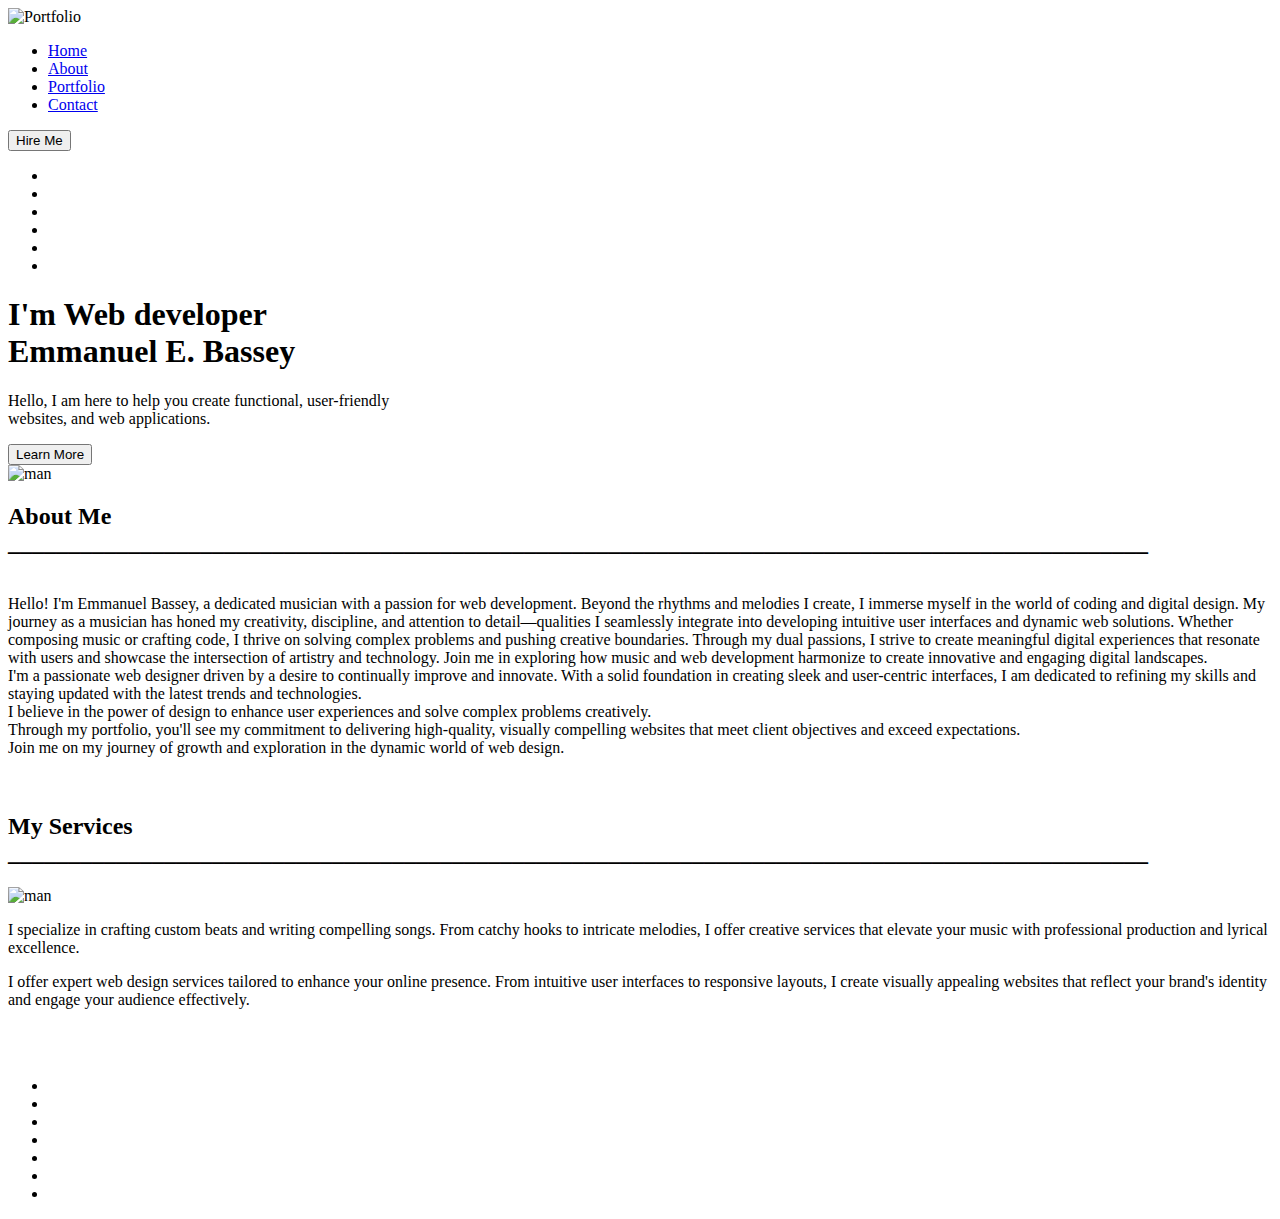
==== index.html @ 0f2b52b5 "Update and rename index.html.html to index.html" ====
<!DOCTYPE html>
<html lang="en">
<head>
    <meta charset="UTF-8">
    <meta name="viewport" content="width=device-width, initial-scale=1.0">
    <title>Portfolio</title>
    <link rel="stylesheet" href="pradaportfolio.css">
    <script type="module" src="https://unpkg.com/ionicons@7.1.0/dist/ionicons/ionicons.esm.js"></script>

</head>
<body>
    
    <header class="header-main">

        <div class="header-main-logo">
            <img src="logo-1-70x70.png" alt="Portfolio"> 
        </div>

        <nav class="header-main-nav">
            <ul>
                <li class="header-main-nav"><a href="#">Home</a></li>
                <li class="header-main-nav"><a href="#">About</a></li>
                <li class="header-main-nav"><a href="#">Portfolio</a></li>
                <li class="header-main-nav"><a href="#">Contact</a></li>
            </ul>
        </nav>

        <button type="button">Hire Me</button>
    </header>

        <div class="container">
            <div class="footer">
                <ul>
                <li class="footer"><a href="#"><ion-icon name="logo-linkedin"></ion-icon></a></li>
                <li class="footer"><a href="#"><ion-icon name="logo-facebook"></ion-icon></a></li>
                <li class="footer"><a href="#"><ion-icon name="logo-twitter"></ion-icon></a></li>
                <li class="footer"><a href="#"><ion-icon name="logo-instagram"></ion-icon></a></li>
                <li class="footer"><a href="#"><ion-icon name="mail-outline"></ion-icon></a></li>
                <li class="footer"><a href="#"><ion-icon name="call-outline"></ion-icon></a></li>
                </ul>
            </div>

            <div class="web">
                <h1>I'm Web developer <br>Emmanuel E. Bassey</h1>

                <p class="hello">Hello, I am here to help you create functional, user-friendly <br>websites, and web applications.</p>

                <button class="submit">Learn More</button>
            </div>

            <img src="EmmBassey.png" alt="man" width="40%">

        </div>

        <div class="me">
            <h2>About Me <br> <span> _______________________________________________________________________________________________</span></h2>
    
            <div class="ass">

                <div class="compic"><img src="compic.jpg" alt="" width="400px"></div>

             <div class="about">Hello! I'm Emmanuel Bassey, a dedicated musician with a passion for web development. Beyond the rhythms and melodies I create, I immerse myself in the world of coding and digital design. My journey as a musician has honed my creativity, discipline, and attention to detail—qualities I seamlessly integrate into developing intuitive user interfaces and dynamic web solutions. Whether composing music or crafting code, I thrive on solving complex problems and pushing creative boundaries. Through my dual passions, I strive to create meaningful digital experiences that resonate with users and showcase the intersection of artistry and technology. Join me in exploring how music and web development harmonize to create innovative and engaging digital landscapes.</div>
    

            <div class="about2"> I'm a passionate web designer driven by a desire to continually improve and innovate. With a solid foundation in creating sleek and user-centric interfaces, I am dedicated to refining my skills and staying updated with the latest trends and technologies. <br>I believe in the power of design to enhance user experiences and solve complex problems creatively. <br>Through my portfolio, you'll see my commitment to delivering high-quality, visually compelling websites that meet client objectives and exceed expectations. <br>Join me on my journey of growth and exploration in the dynamic world of web design.</div>
        </div>
        </div><br><br>

        <div class="Services">
        

        <h2 class="serve">My Services <br> <span class="span2"> _______________________________________________________________________________________________</span></h2>
    
            <div class="ass2">

                <div class="baddo"><img src="baddo and prada.png" alt="man" width="400px"></div>

             <div class="production"><p>I specialize in crafting custom beats and writing compelling songs. From catchy hooks to intricate melodies, I offer creative services that elevate your music with professional production and lyrical excellence.</p></div>
    

            <div class="production"> <p>I offer expert web design services tailored to enhance your online presence. From intuitive user interfaces to responsive layouts, I create visually appealing websites that reflect your brand's identity and engage your audience effectively.</p></div>
        </div>
        </div><br><br>




    <footer>
        <ul class="footer-icons">
            <li class="footer-icons"><a href="#"><ion-icon name="logo-linkedin"></ion-icon></a></li>
            <li class="footer-icons"><a href="#"><ion-icon name="logo-facebook"></ion-icon></a></li>
            <li class="footer-icons"><a href="#"><ion-icon name="logo-facebook"></ion-icon></a></li>
            <li class="footer-icons"><a href="#"><ion-icon name="logo-twitter"></ion-icon></a></li>
            <li class="footer-icons"><a href="#"><ion-icon name="logo-instagram"></ion-icon></a></li>
            <li class="footer-icons"><a href="#"><ion-icon name="mail-outline"></ion-icon></a></li>
            <li class="footer-icons"><a href="#"><ion-icon name="call-outline"></ion-icon></a></li>
            </ul>
    </footer>
</body>
</html>
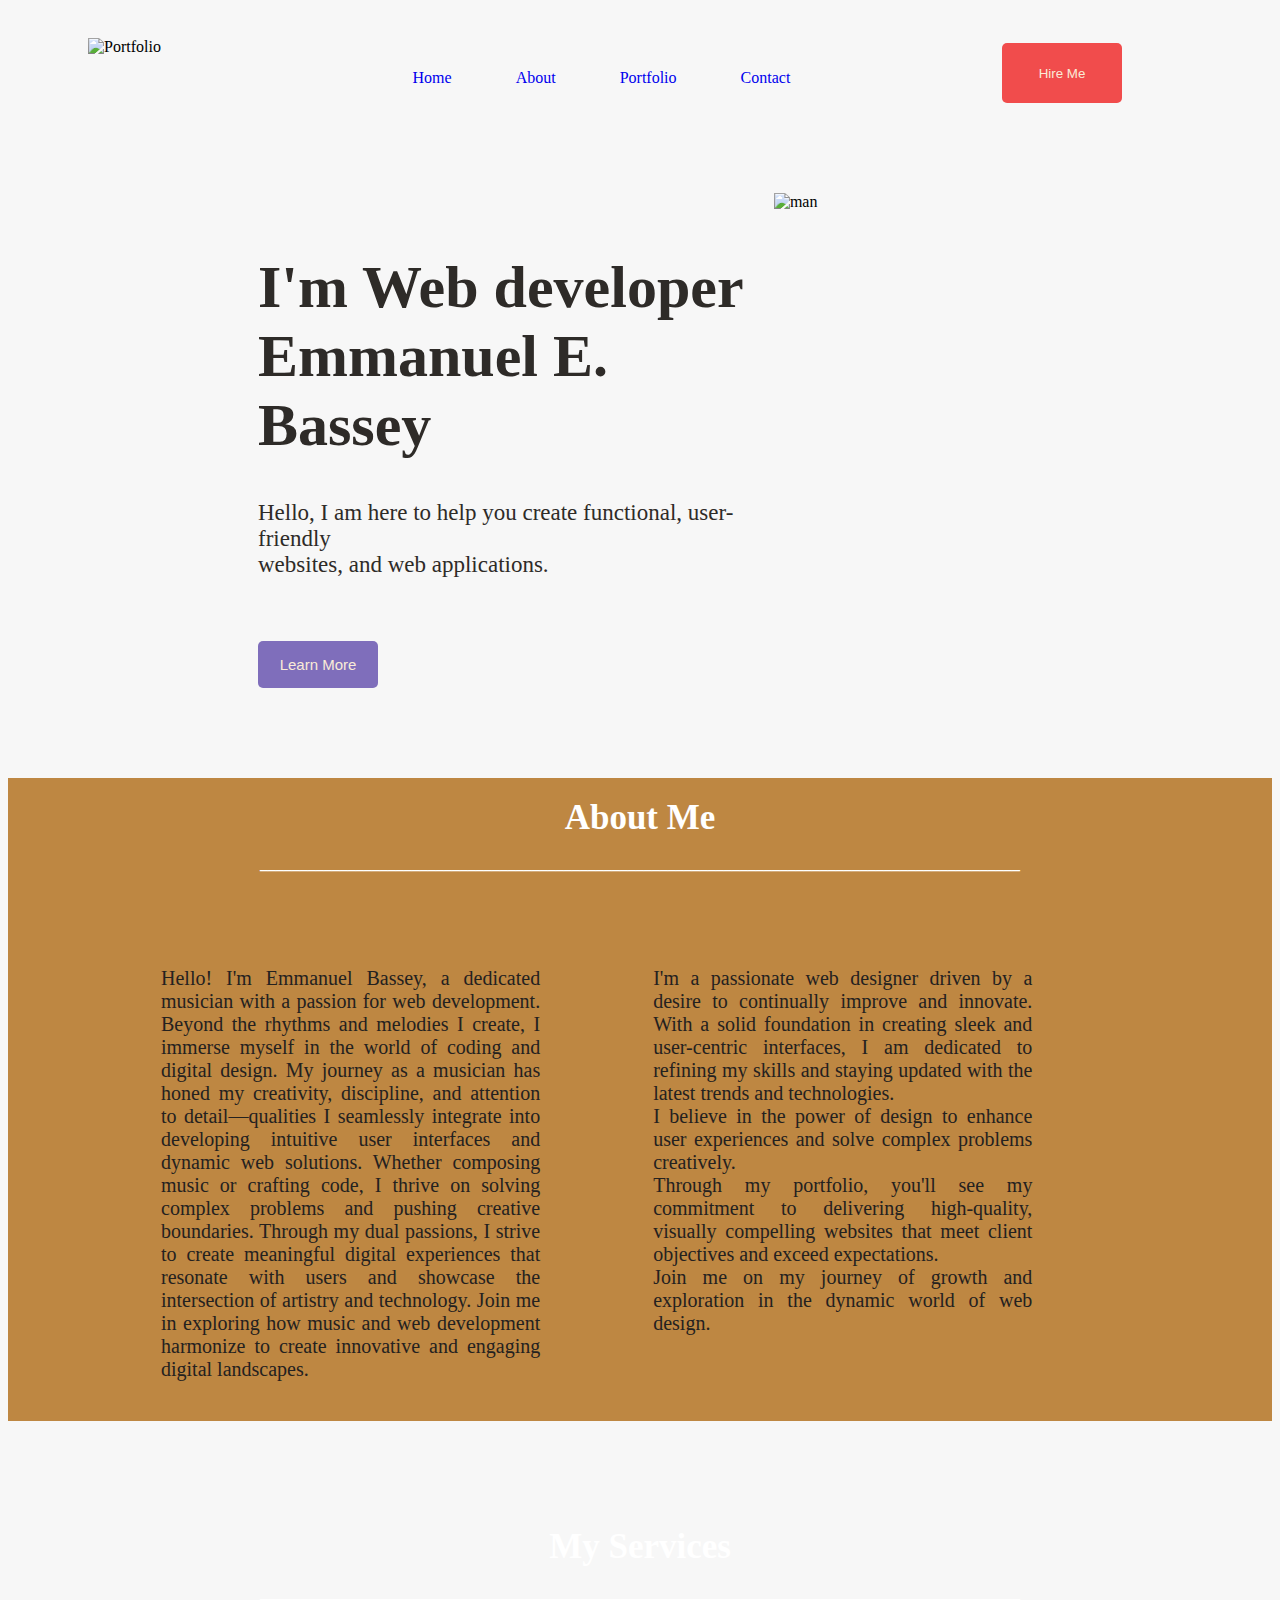
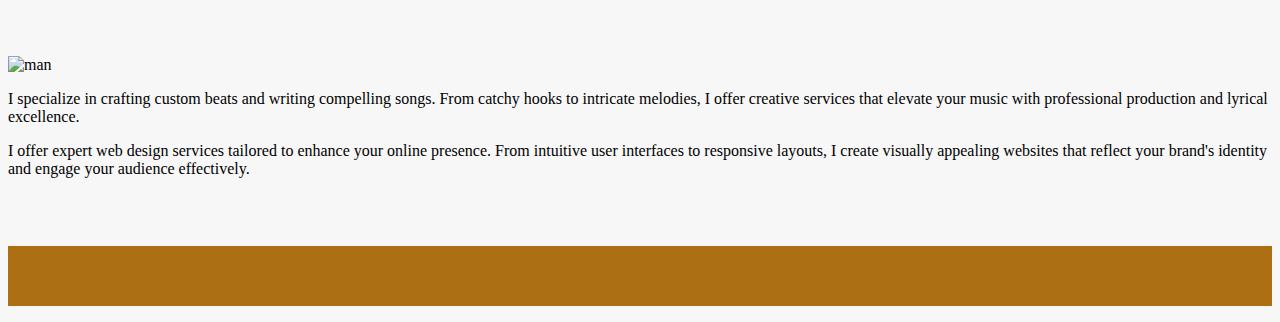
==== commit 2562f738: "Update index.html" ====
--- a/index.html
+++ b/index.html
@@ -4,7 +4,7 @@
     <meta charset="UTF-8">
     <meta name="viewport" content="width=device-width, initial-scale=1.0">
     <title>Portfolio</title>
-    <link rel="stylesheet" href="pradaportfolio.css">
+    <link rel="stylesheet" href="style.css">
     <script type="module" src="https://unpkg.com/ionicons@7.1.0/dist/ionicons/ionicons.esm.js"></script>
 
 </head>
--- a/style.css
+++ b/style.css
@@ -0,0 +1,145 @@
+body{
+    background-color:  rgba(240, 240, 240, 0.541);
+}
+
+a{
+    cursor: pointer;
+}
+.header-main{
+    width: 100%;
+    height: 60px;
+    /* background-color: hsl(350, 100%, 99%); */
+    display: flex;
+    justify-content: space-between;
+    padding-top: 35px;
+}
+
+.header-main-logo{
+    width: fit-content;
+    height: 100%;
+    /* background-color: yellow; */
+    padding-left: 80px;
+    display: flex;
+}
+
+.header-main-logo img{
+    height: 70px;
+    align-self: center;
+}
+
+.header-main-nav ul li{
+   display: inline-block;
+   list-style-type: none;
+   margin: 10px 30px; 
+}
+
+.header-main-nav ul a{
+    text-decoration: none;
+}
+
+li.header-main-nav a:hover{
+    color: rgba(205, 50, 63, 0.692);
+}
+
+button{
+    width: 120px;
+    background-color: rgba(238, 8, 8, 0.719);
+    border: none;
+    border-radius: 5px;
+    margin-right: 150px;
+    padding: 10px;
+    color: antiquewhite;
+}
+
+.container{
+    display: flex;
+    justify-content: 90%;
+    margin: 90px;
+    /* border: 1px solid; */
+}
+
+.footer{
+    list-style-type: none;
+    margin: 25px;
+    padding: 5px;
+}
+
+.web{
+    font-size: 30px;
+    margin-top: 20px;
+    color: rgb(46, 43, 40);
+}
+
+.hello{
+    font-size: 23px;
+}
+
+.submit{
+    background-color: rgb(127, 110, 187);
+    color: antiquewhite;
+    margin-top: 40px;
+    padding: 15px;
+    font-size: 15px;
+}
+
+.me{
+    background-color: rgb(190, 135, 66);
+    width: 100%;
+}
+
+h2{
+    text-align: center;
+    color: rgb(255, 255, 255);
+    font-family: Georgia, 'Times New Roman', Times, serif;
+    font-size: 35px;
+    margin-top: 50px;
+    padding: 20px;
+}
+
+span{
+    font-size: 16px;
+    color: rgb(255, 255, 255);
+}
+
+.ass{
+    display: flex;
+}
+
+
+.about{
+    font-size: 20px;
+    width: 30%;
+    text-align: justify;
+    margin-left: 10%;
+    margin: 40px;
+    padding-left: 33px;
+    color: rgb(36, 33, 31);
+}
+
+.about2{
+    font-size: 20px;
+    width: 30%;
+    text-align: justify;
+    margin-left: 100px;
+    margin: 40px;
+    padding-left: 33px;
+    color: rgb(36, 33, 31);
+}
+
+.compic{
+    padding-left: 80px;
+    padding-top: 34px;
+    border-radius: 40%
+}
+
+.services{
+    display: flex;
+}
+
+.footer-icons{
+    display: flex;
+    justify-content: space-between;
+    list-style-type: none;
+    background-color: rgb(172, 111, 20);
+    padding: 15px;
+}
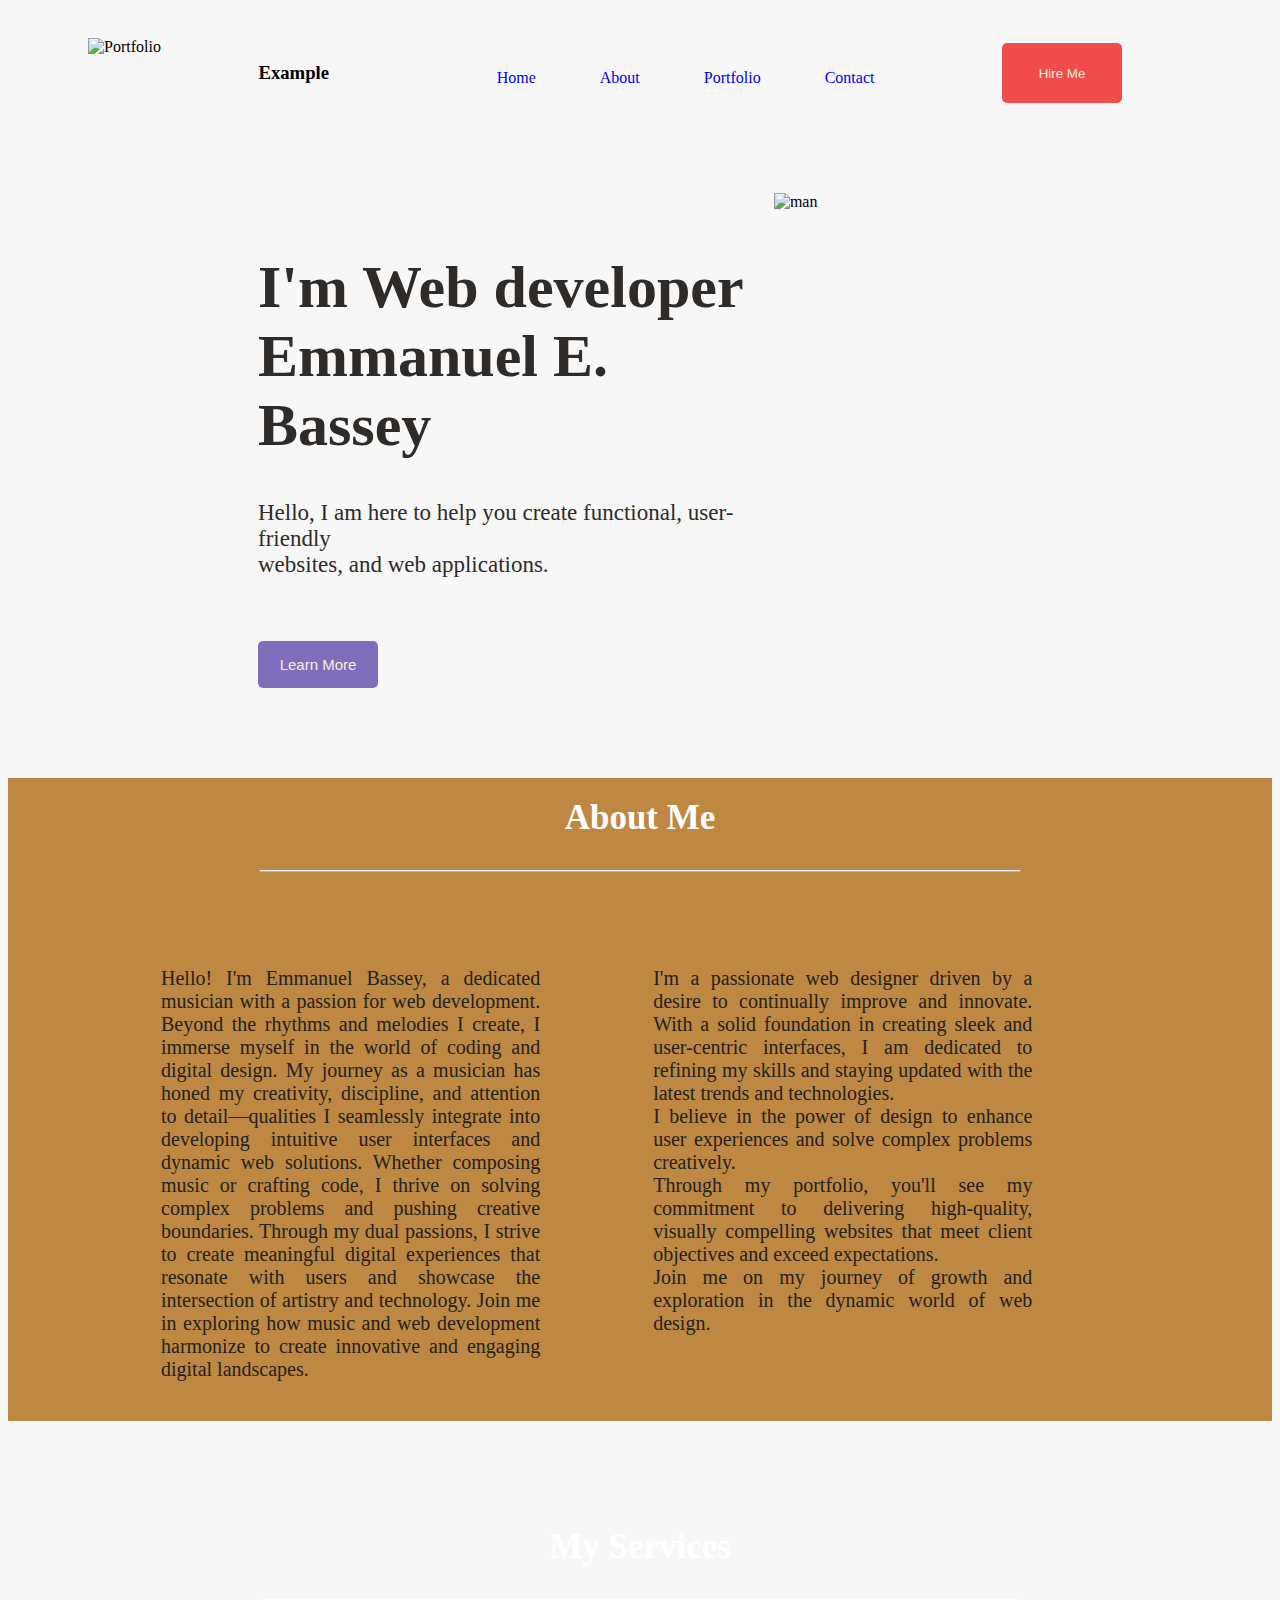
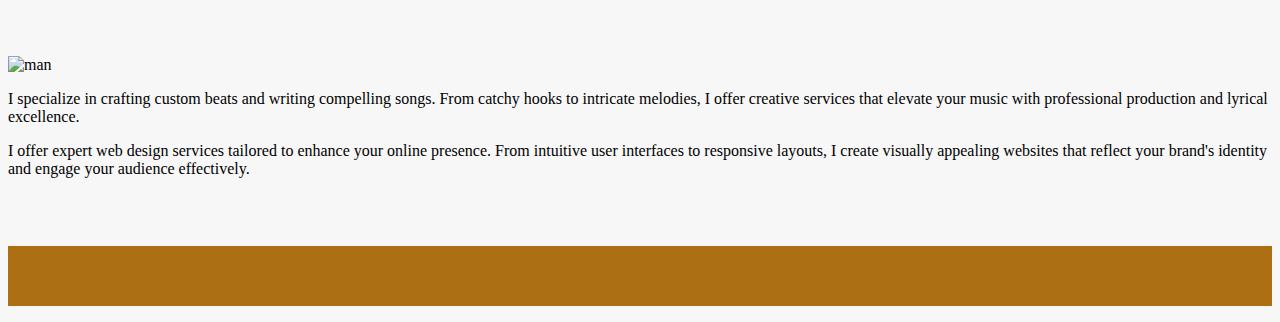
==== commit 40928979: "Add h3 tag" ====
--- a/index.html
+++ b/index.html
@@ -15,6 +15,7 @@
         <div class="header-main-logo">
             <img src="logo-1-70x70.png" alt="Portfolio"> 
         </div>
+        <h3>Example</h3>
 
         <nav class="header-main-nav">
             <ul>
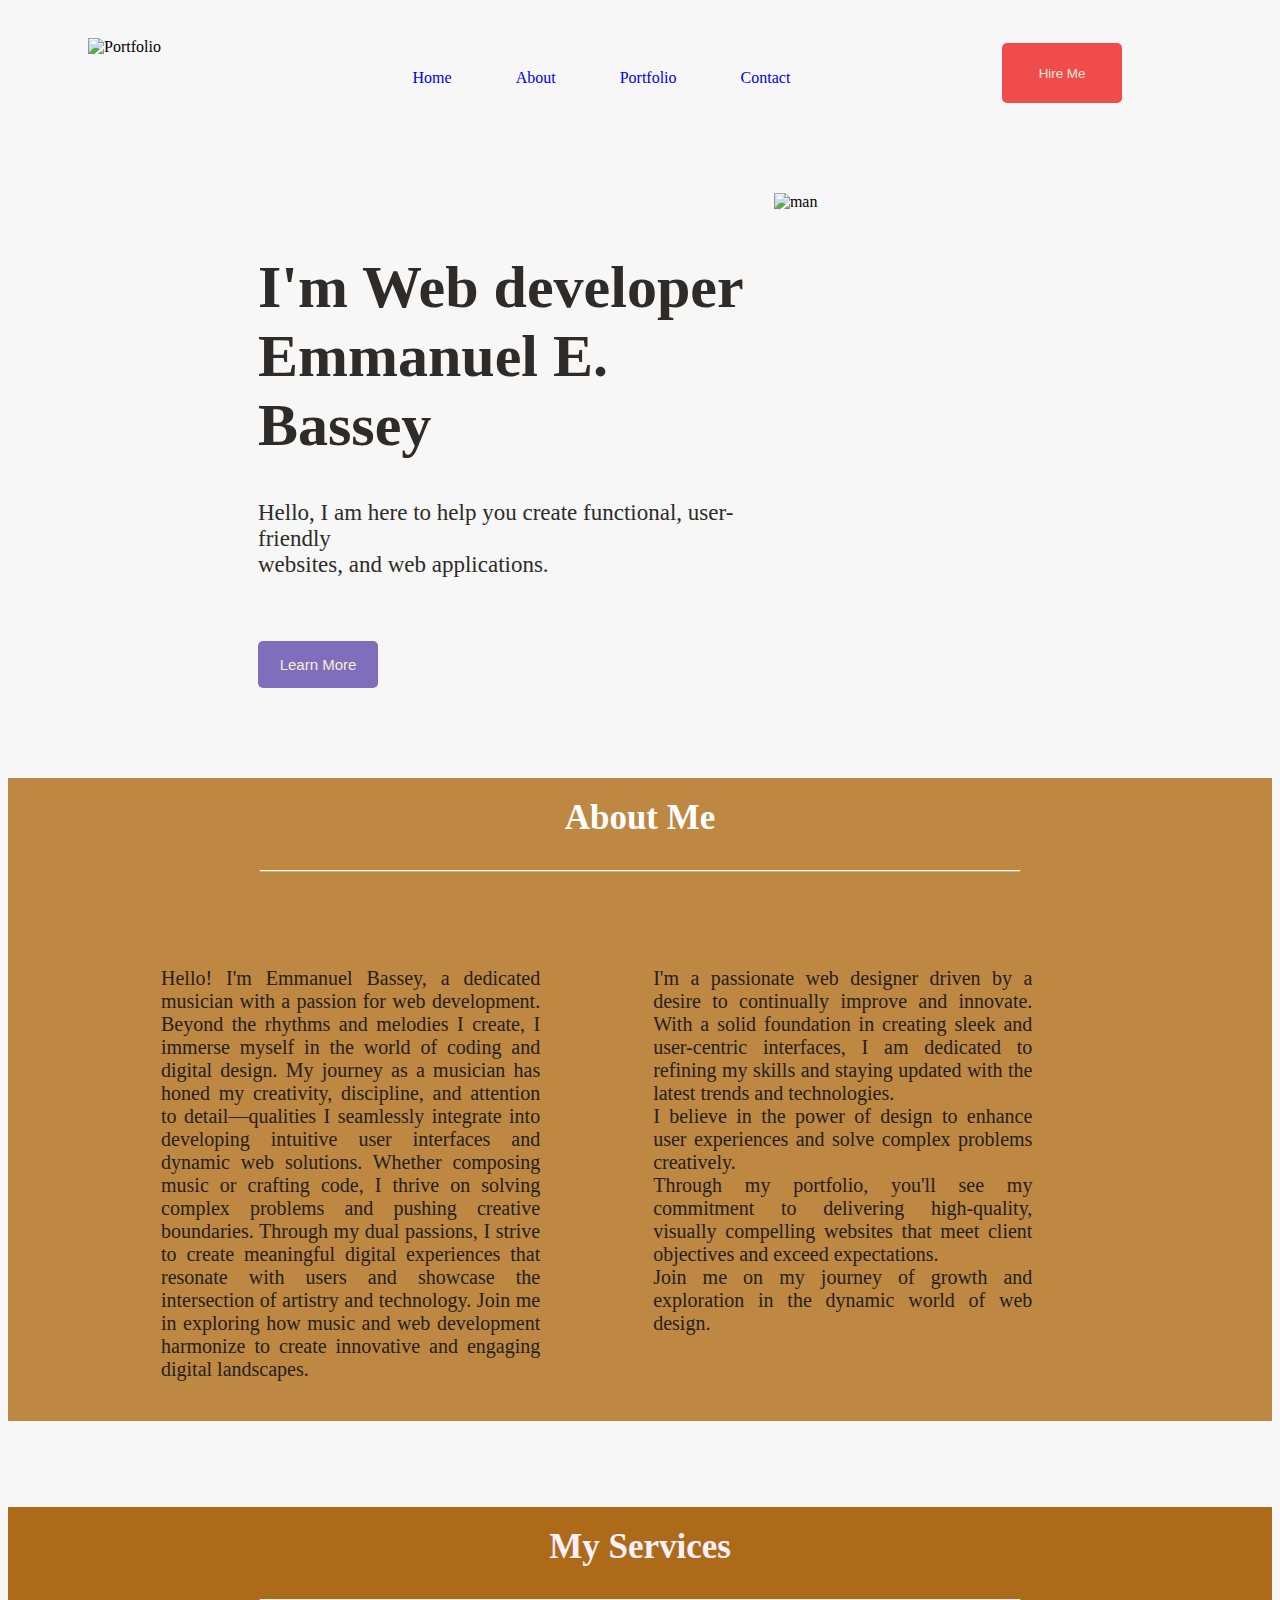
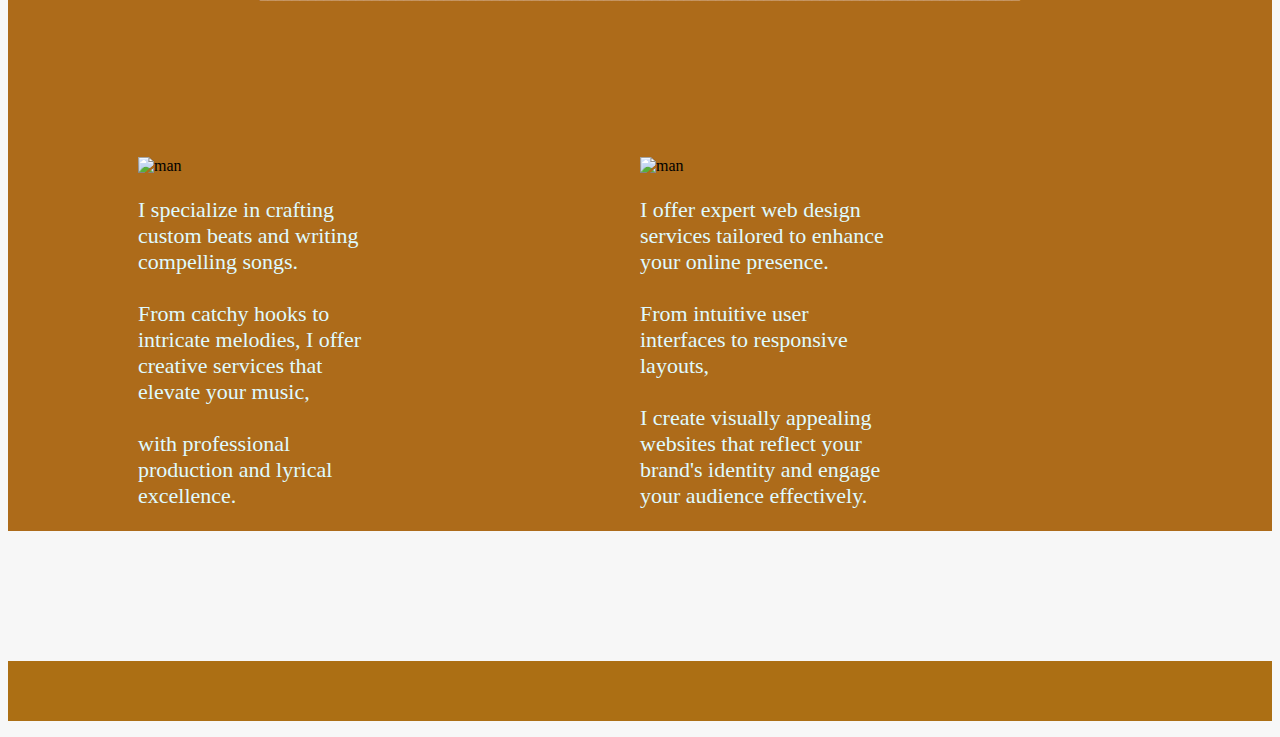
==== commit 9f3f140c: "Add style and content to my services section" ====
--- a/index.html
+++ b/index.html
@@ -15,7 +15,7 @@
         <div class="header-main-logo">
             <img src="logo-1-70x70.png" alt="Portfolio"> 
         </div>
-        <h3>Example</h3>
+        
 
         <nav class="header-main-nav">
             <ul>
@@ -67,26 +67,25 @@
         </div>
         </div><br><br>
 
-        <div class="Services">
-        
-
-        <h2 class="serve">My Services <br> <span class="span2"> _______________________________________________________________________________________________</span></h2>
+        <div class="services">
+            <h2 class="serve">My Services<br><span class="span2"> _______________________________________________________________________________________________</span></h2>
     
             <div class="ass2">
 
-                <div class="baddo"><img src="baddo and prada.png" alt="man" width="400px"></div>
+                <div class="baddo">
+                    <img src="baddo and prada.png" alt="man" width="50%">
+                <p class="hello2">I specialize in crafting custom beats and writing compelling songs. <br><br>From catchy hooks to intricate melodies, I offer creative services that elevate your music,<br><br> with professional production and lyrical excellence.</p> 
+                </div>
+            
+            <div class="baddo">
+                
+                <img src="mixer.png" alt="man" width="80%">
+                
+                <p class="hello2">I offer expert web design services tailored to enhance your online presence. <br><br>From intuitive user interfaces to responsive layouts, <br><br>I create visually appealing websites that reflect your brand's identity and engage your audience effectively.</p></div>
+        </div>
+        </div>
 
-             <div class="production"><p>I specialize in crafting custom beats and writing compelling songs. From catchy hooks to intricate melodies, I offer creative services that elevate your music with professional production and lyrical excellence.</p></div>
-    
-
-            <div class="production"> <p>I offer expert web design services tailored to enhance your online presence. From intuitive user interfaces to responsive layouts, I create visually appealing websites that reflect your brand's identity and engage your audience effectively.</p></div>
-        </div>
-        </div><br><br>
-
-
-
-
-    <footer>
+        <footer>
         <ul class="footer-icons">
             <li class="footer-icons"><a href="#"><ion-icon name="logo-linkedin"></ion-icon></a></li>
             <li class="footer-icons"><a href="#"><ion-icon name="logo-facebook"></ion-icon></a></li>
--- a/style.css
+++ b/style.css
@@ -133,7 +133,33 @@
 }
 
 .services{
+    background-color: rgb(173, 107, 26);
+    width: 100%;
+}
+
+.serve{
+    color: rgb(249, 240, 252);
+}
+
+.span2{
+    color: rgb(249, 240, 252);
+}
+
+.ass2{
+    
     display: flex;
+    justify-content: space-evenly;
+    margin: 130px;
+}
+
+.baddo{
+    width: 50%;
+}
+
+.hello2{
+    font-size: 22px;
+    color: rgb(223, 250, 255);
+    width: 50%;
 }
 
 .footer-icons{
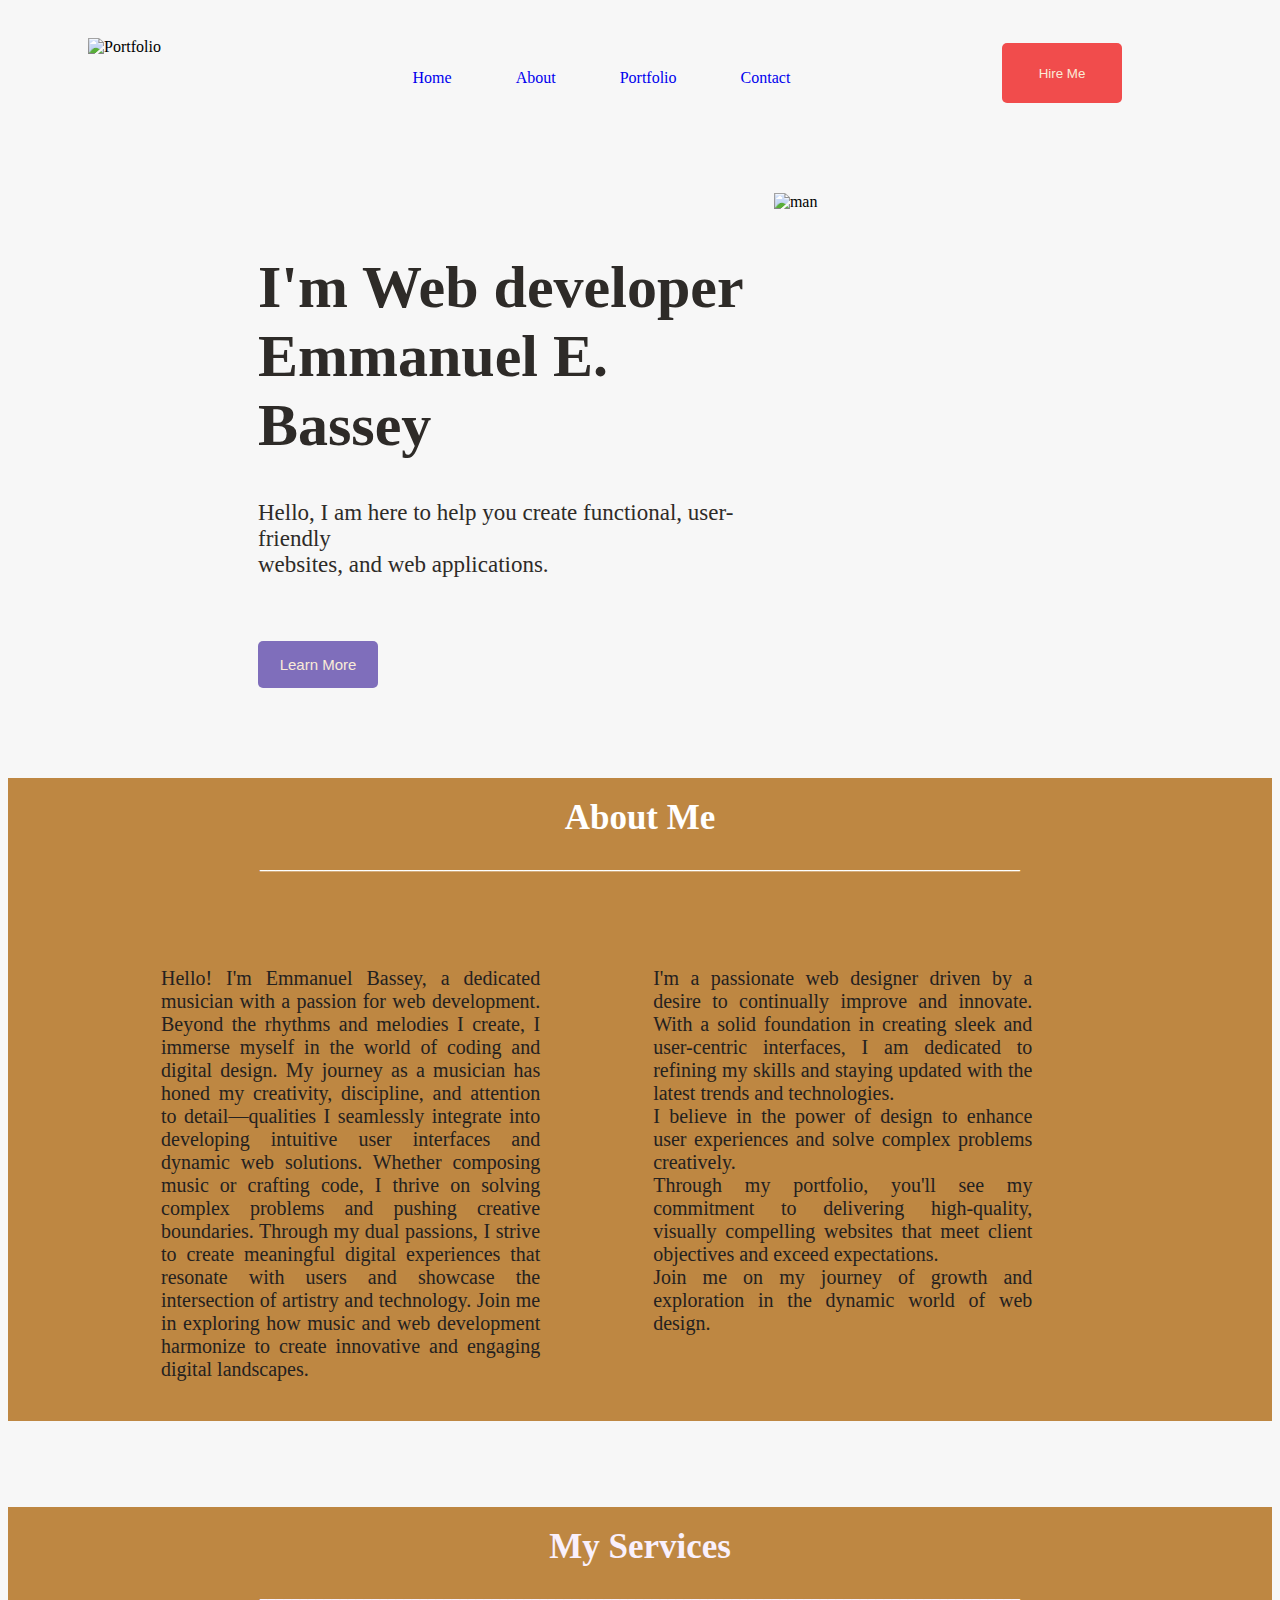
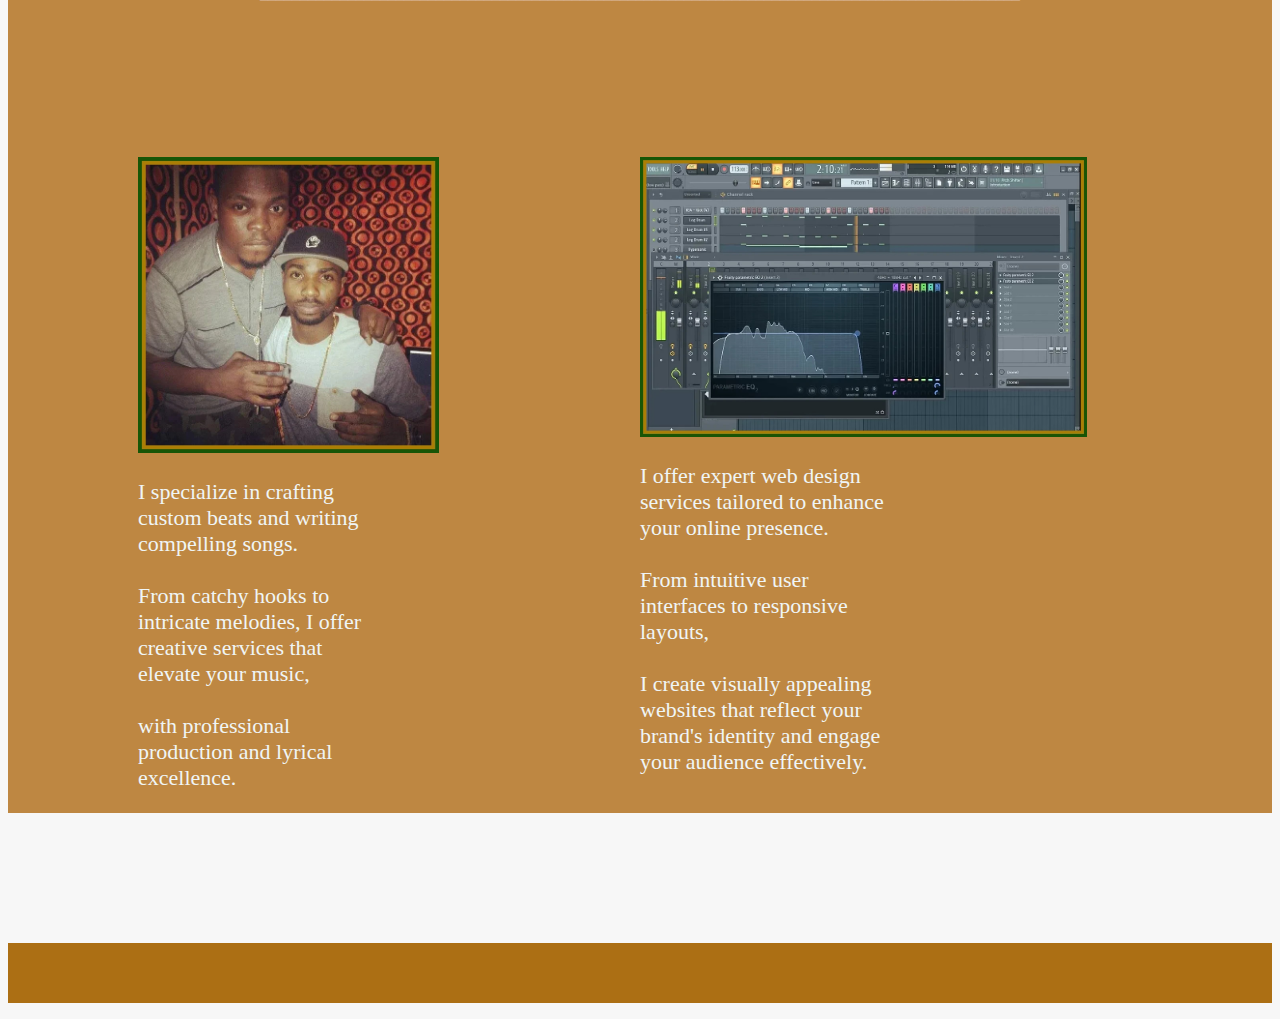
==== commit 37aaa8e9: "Add changes made in the sservices section" ====
--- a/index.html
+++ b/index.html
@@ -73,13 +73,13 @@
             <div class="ass2">
 
                 <div class="baddo">
-                    <img src="baddo and prada.png" alt="man" width="50%">
+                    <img src="baddo and prada.jpg" alt="man" width="60%">
                 <p class="hello2">I specialize in crafting custom beats and writing compelling songs. <br><br>From catchy hooks to intricate melodies, I offer creative services that elevate your music,<br><br> with professional production and lyrical excellence.</p> 
                 </div>
             
             <div class="baddo">
                 
-                <img src="mixer.png" alt="man" width="80%">
+                <img src="mixer.jpg" alt="man" width="89%">
                 
                 <p class="hello2">I offer expert web design services tailored to enhance your online presence. <br><br>From intuitive user interfaces to responsive layouts, <br><br>I create visually appealing websites that reflect your brand's identity and engage your audience effectively.</p></div>
         </div>
--- a/style.css
+++ b/style.css
@@ -133,7 +133,7 @@
 }
 
 .services{
-    background-color: rgb(173, 107, 26);
+    background-color:rgb(190, 135, 66);
     width: 100%;
 }
 
@@ -158,7 +158,7 @@
 
 .hello2{
     font-size: 22px;
-    color: rgb(223, 250, 255);
+    color: rgb(240, 245, 245);
     width: 50%;
 }
 
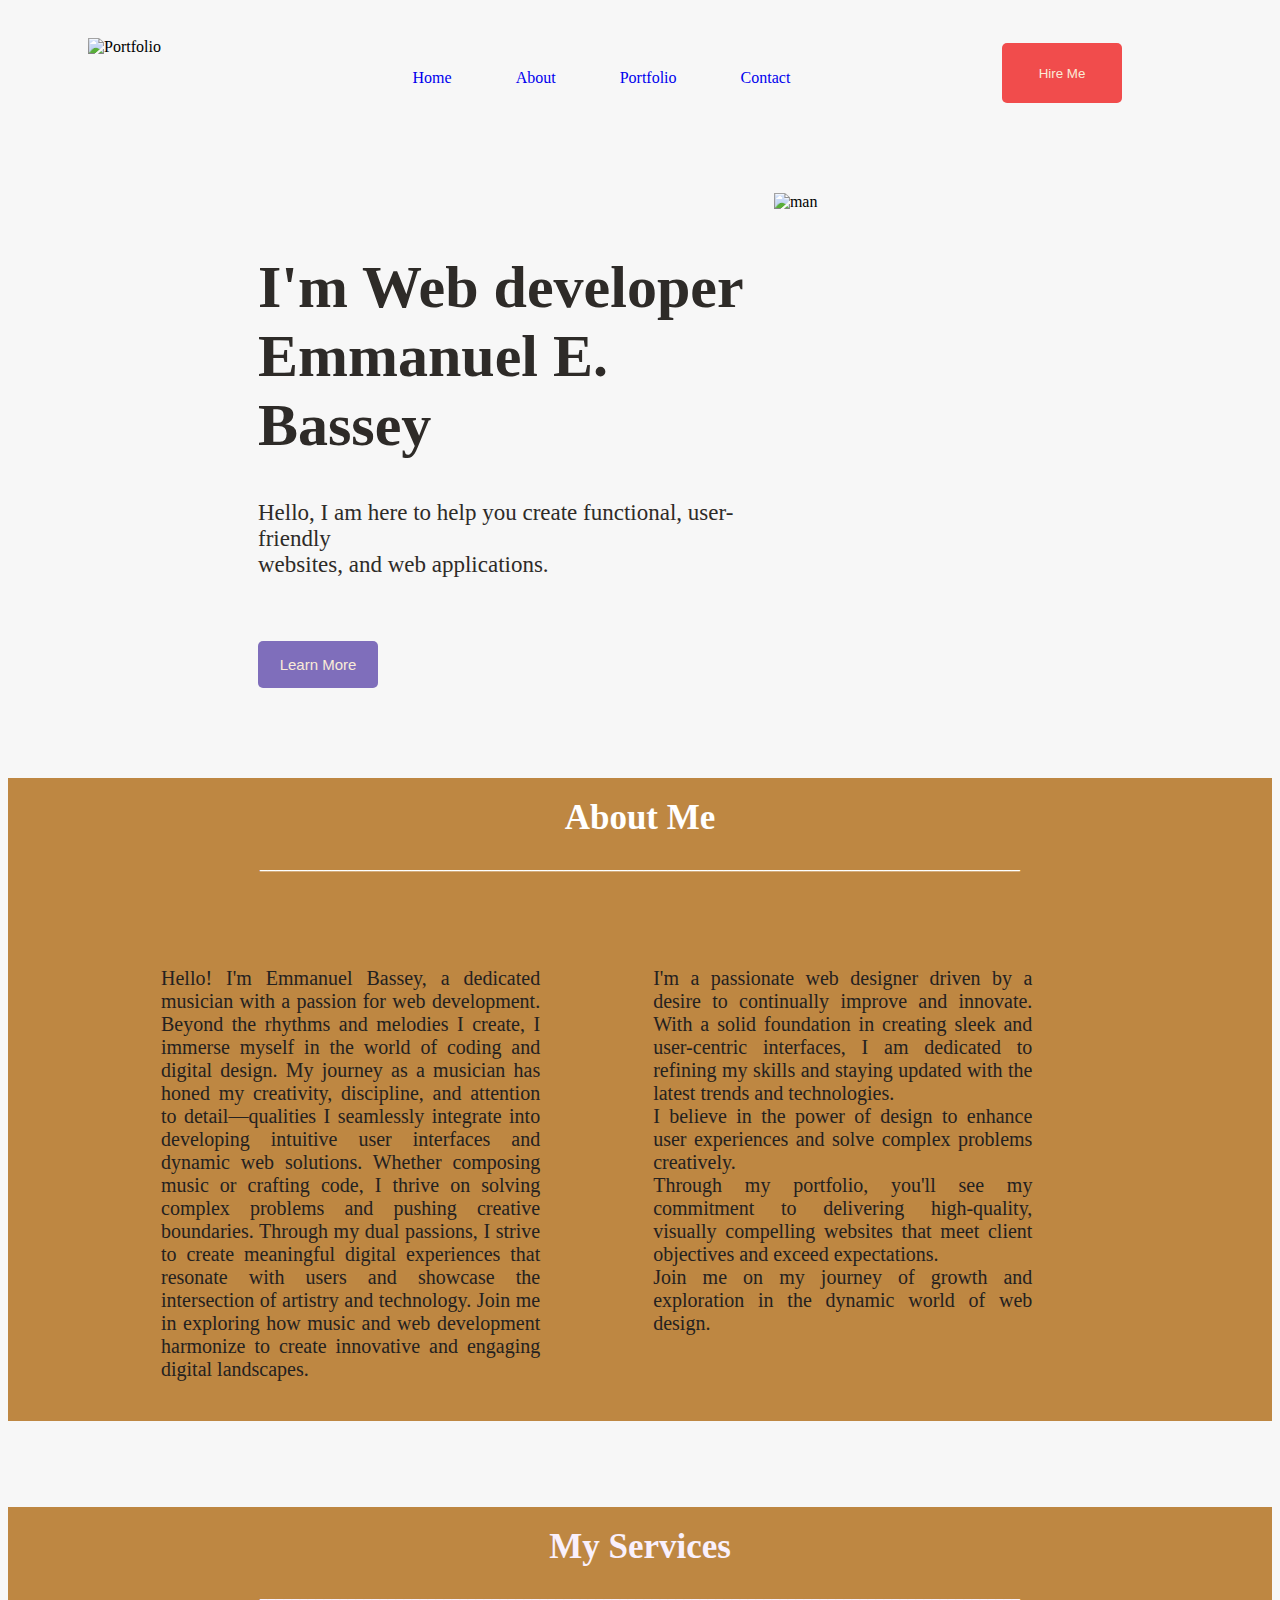
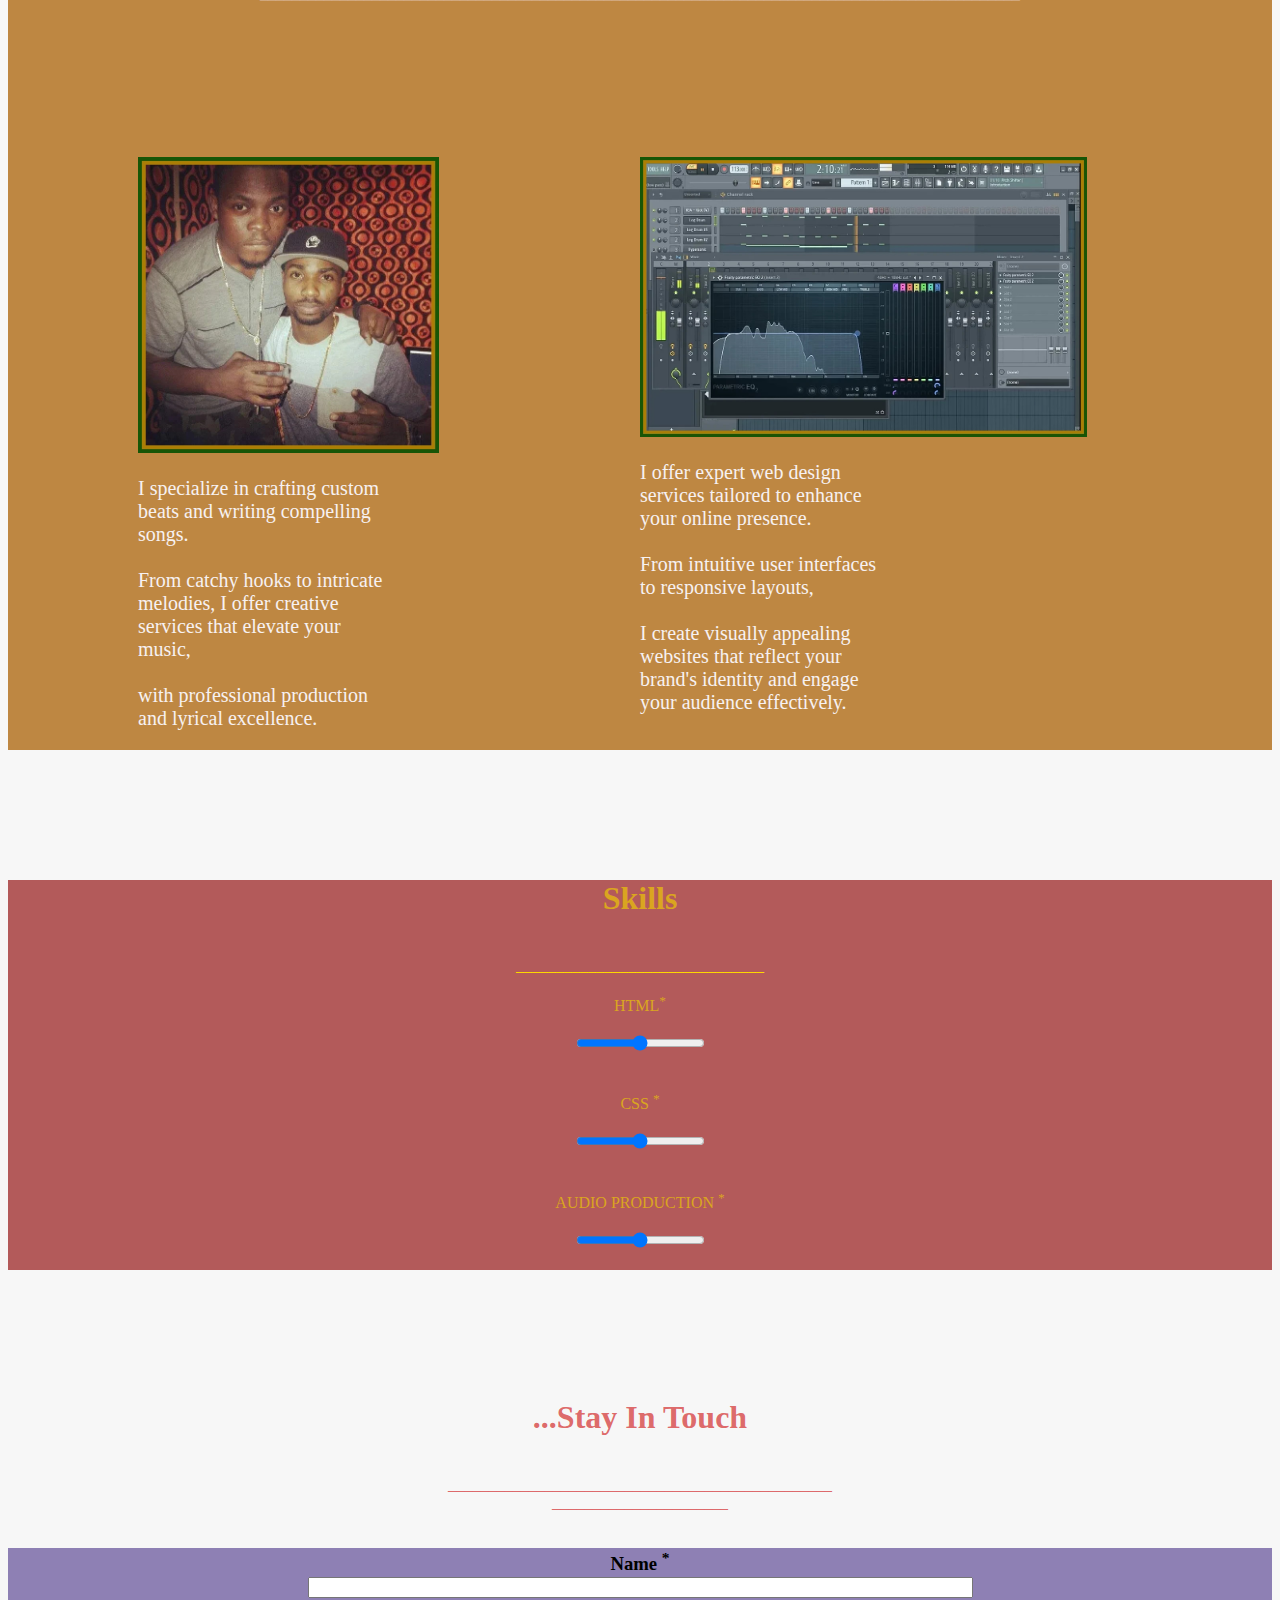
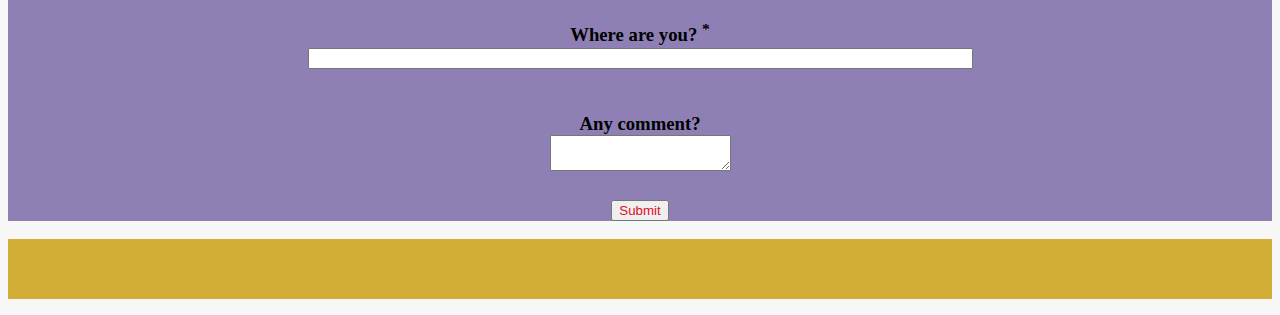
==== commit 1db55c64: "Add chcanges made to all sectons of the project" ====
--- a/index.html
+++ b/index.html
@@ -84,7 +84,48 @@
                 <p class="hello2">I offer expert web design services tailored to enhance your online presence. <br><br>From intuitive user interfaces to responsive layouts, <br><br>I create visually appealing websites that reflect your brand's identity and engage your audience effectively.</p></div>
         </div>
         </div>
+            <div class="skills">
+                <h1>Skills</h1><br>
+                <span class="s3"> _______________________________</span> <br>
+                <label for="skills*"><br>HTML<sup>*</sup></label><br><br>
+                <input type="range" id="skills*"><br><br>
 
+                <label for="skills*"><br>CSS <sup>*</sup></label><br><br>
+                <input type="range" id="skills*"><br><br>
+
+                <label for="skills*"><br>AUDIO PRODUCTION <sup>*</sup></label><br><br>
+                <input type="range" id="skills*"><br><br>
+            </div><br><br><br><br><br><br>
+      
+
+
+            <div class="stayintouch">
+                <h1>...Stay In Touch</h1><br>
+                <span class="s4"> ________________________________________________</span> <br>
+                <span class="s4"> ______________________</span> <br>
+                
+
+                <img src="logo-1-70x70.png" alt="">
+            </div>
+
+
+                
+        
+            <div class="form">    
+            </h3> 
+            <form action=""></form>
+            <h3> <label for="name"><strong>Name <sup>*</sup></strong></label><br>
+             <input type="text" id="name" size="80px"><br><br>
+
+             <label for="where are you"><strong>Where are you? <sup>*</sup></strong</label><br>
+                <input type="text" id="where are you?" size="80px"><br><br><br>
+               
+
+                    <label for="comment">Any comment?</label><br>
+                    <textarea name="comments" id="comments" width></textarea><br><br>
+
+                    <div style="text-align: center;"><input type="submit" value="Submit" style="color: rgb(224, 13, 31);" ></div>
+                </div>
         <footer>
         <ul class="footer-icons">
             <li class="footer-icons"><a href="#"><ion-icon name="logo-linkedin"></ion-icon></a></li>
--- a/style.css
+++ b/style.css
@@ -157,15 +157,39 @@
 }
 
 .hello2{
-    font-size: 22px;
-    color: rgb(240, 245, 245);
+    font-size: 20px;
+    color: rgb(247, 241, 241);
     width: 50%;
 }
 
+.stayintouch{
+    /* font-size: 20px; */
+   text-align: center;
+   size: 40%;
+   color: rgba(218, 87, 87, 0.897);
+}
+
+.skills{
+text-align: center;
+color: goldenrod;
+background-color: rgba(167, 63, 63, 0.856);
+}
+.s3{
+    color: gold
+}
+
+.s4{
+    color: rgba(218, 87, 87, 0.897);
+}
+
+.form{
+    background-color: rgba(105, 86, 156, 0.74);
+    text-align: center;
+}
 .footer-icons{
     display: flex;
     justify-content: space-between;
     list-style-type: none;
-    background-color: rgb(172, 111, 20);
+    background-color: rgb(211, 174, 54);
     padding: 15px;
 }
